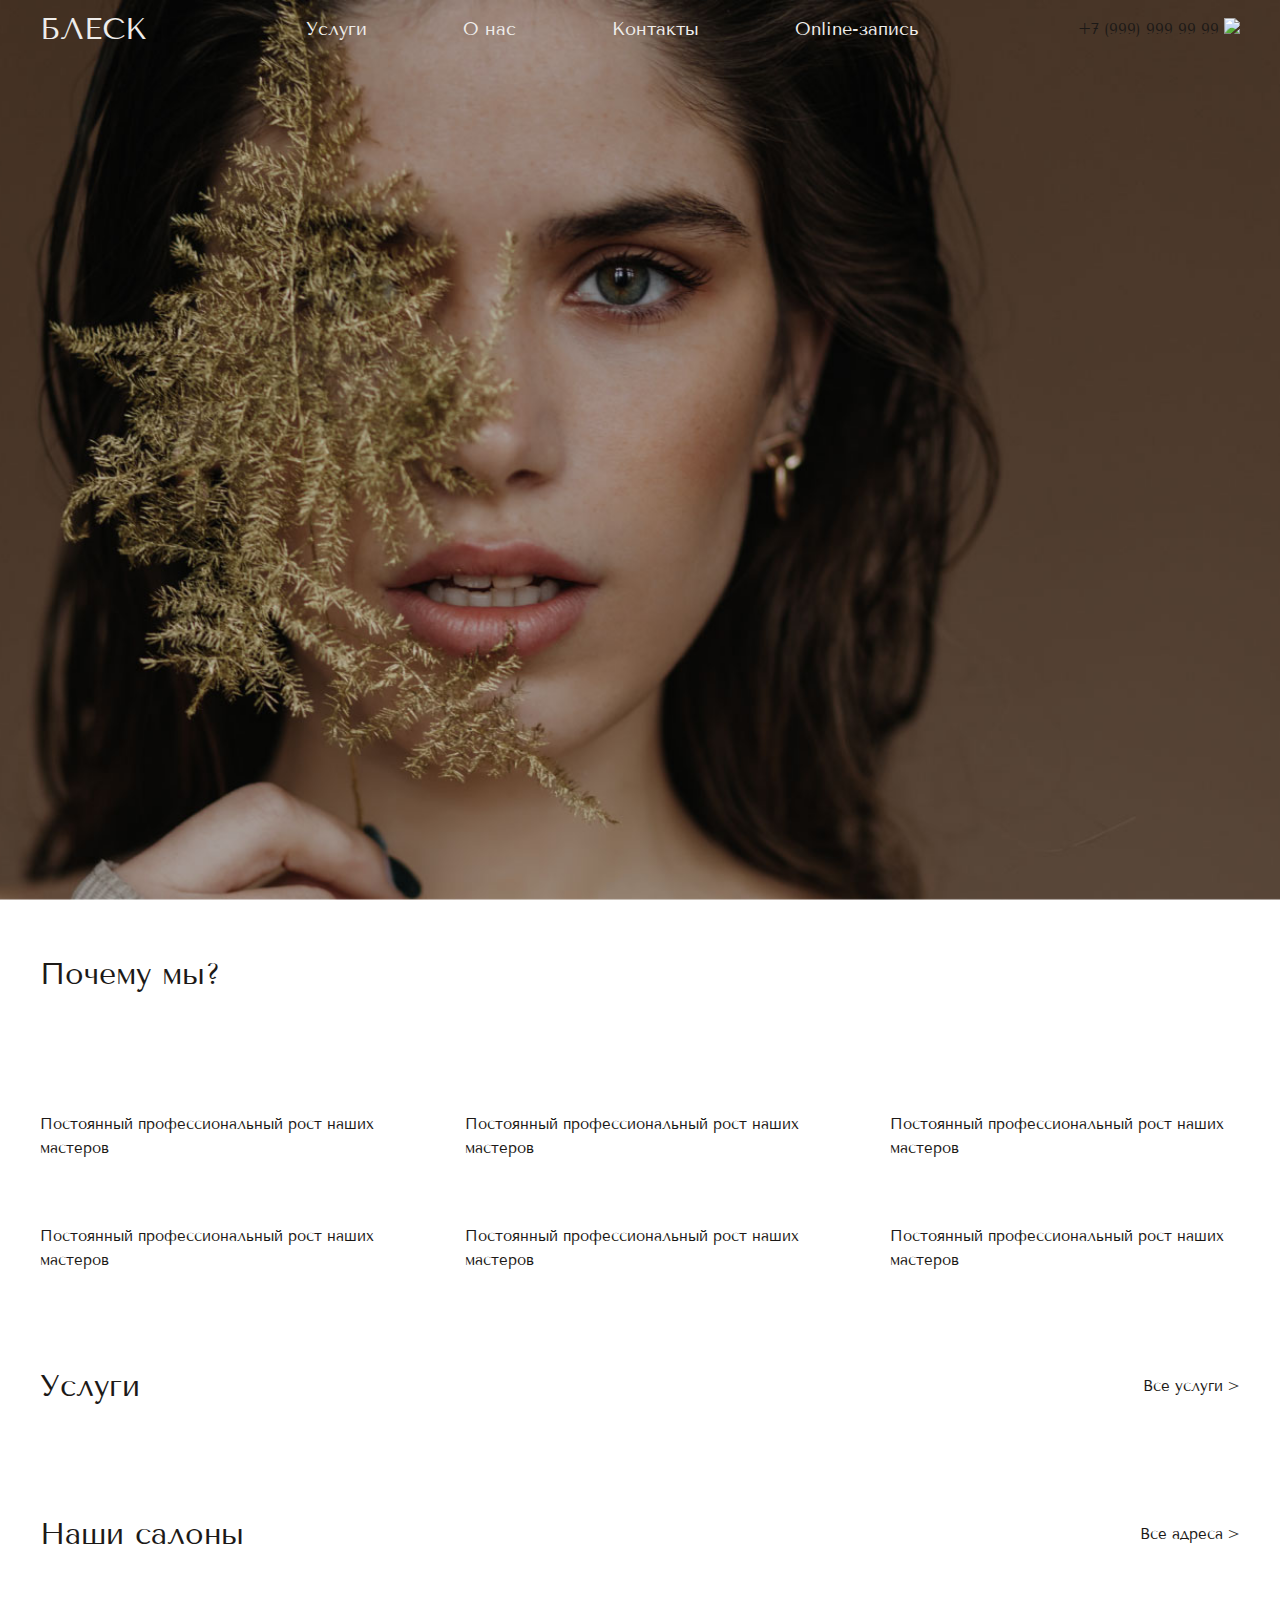
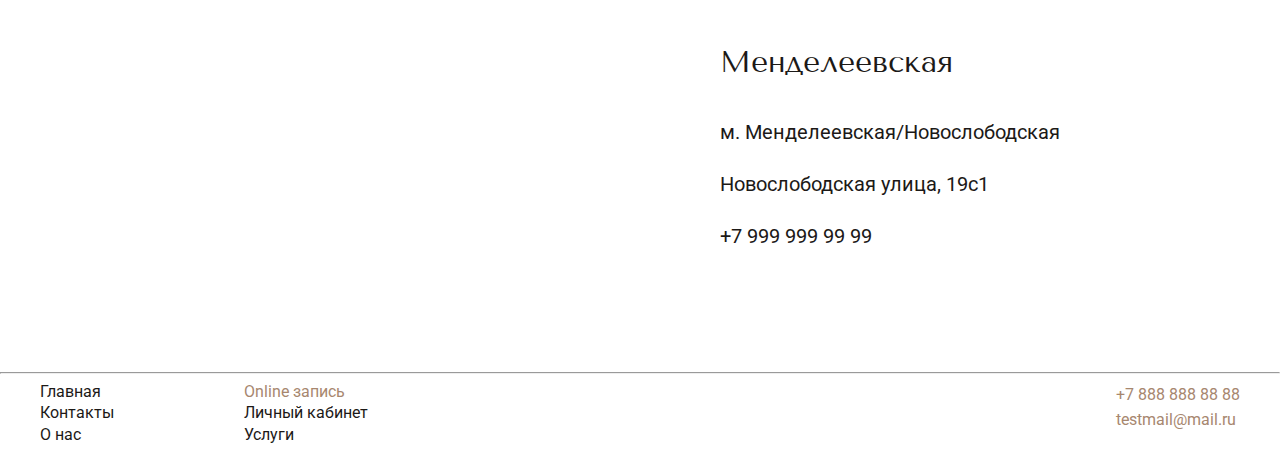
==== blesk.ru/index.html @ ce7372b4 "Add files via upload" ====
<!DOCTYPE html>
<html lang="en">
<head>
    <meta charset="UTF-8">
    <meta name="viewport" content="width=device-width, initial-scale=1.0">
    <link rel="stylesheet" href="assets/style.css">
    <link rel="stylesheet" href="assets/header.css">
    <link rel="stylesheet" href="assets/footer.css">
    <link rel="preconnect" href="https://fonts.googleapis.com">
<link rel="preconnect" href="https://fonts.gstatic.com" crossorigin>
<link href="https://fonts.googleapis.com/css2?family=Roboto:wght@300&family=Tenor+Sans&display=swap" rel="stylesheet">
    <link rel="preconnect" href="https://fonts.googleapis.com">
    <link rel="preconnect" href="https://fonts.gstatic.com" crossorigin>
    <link href="https://fonts.googleapis.com/css2?family=Tenor+Sans&display=swap" rel="stylesheet">
    <title>Блеск - салон красоты</title>
</head>
<body>

    <!-- Шапка -->
    <header class="header-main">
        <div class="container">
            <div class="header-main__inner">
                <div class="header-main__logo">Блеск</div>
                <nav class="header-main__nav">
                    <a class="header-main__nav__link" href="services.html">Услуги</a>
                    <a class="header-main__nav__link" href="#">О нас</a>
                    <a class="header-main__nav__link" href="#">Контакты</a>
                    <a class="header-main__nav__link" href="#">Online-запись</a>
                </nav>
                <div class="header-maincontacts">
                    <a href="tel:89999999999">+7 (999) 999 99 99</a>
                    <a href="#" class="contacts__logo" alt="Личный кабинет"><img src="/assets/img/lk2.png" width="30px"></a>
                </div>
            </div>
        </div>
    </header>

<!-- Секция с картинкой начальной -->
    <div class="intro">
        <div class="container"></div>
    </div>

    <div class="container">

        <!-- Секция "Почему мы?" -->
        <div class="intro__title">
            <p>Почему мы?</p>
        </div>
        <div class="intro2__content">
            <div class="intro2__content_object">
                <img clacc="intro2__ico" src="/assets/img/up1.png" alt="">
                <div class="intro2__text">Постоянный профессиональный рост наших мастеров</div>
            </div>
            <div class="intro2__content_object">
                <img clacc="intro2__ico" src="/assets/img/up1.png" alt="">
                <div class="intro2__text">Постоянный профессиональный рост наших мастеров</div>
            </div>
            <div class="intro2__content_object">
                <img clacc="intro2__ico" src="/assets/img/up1.png" alt="">
                <div class="intro2__text">Постоянный профессиональный рост наших мастеров</div>
            </div>
        </div>
        <div class="intro2__content">
            <div class="intro2__content_object">
                <img clacc="intro2__ico" src="/assets/img/up1.png" alt="">
                <div class="intro2__text">Постоянный профессиональный рост наших мастеров</div>
            </div>
            <div class="intro2__content_object">
                <img clacc="intro2__ico" src="/assets/img/up1.png" alt="">
                <div class="intro2__text">Постоянный профессиональный рост наших мастеров</div>
            </div>
            <div class="intro2__content_object">
                <img clacc="intro2__ico" src="/assets/img/up1.png" alt="">
                <div class="intro2__text">Постоянный профессиональный рост наших мастеров</div>
            </div>
        </div>



        <!-- Секция с услугами -->
        <div class="intro__title">
            <p>Услуги</p>
            <a href="#">Все услуги ></a>
        </div>
        <div class="intro3__services">
            <div class="intro3__item">
                <div class="intro3__item-img">
                    <img src="/assets/img/hair1.jpg" alt="" width="370px" border-radius="10px">
                </div>
                <div class="into3__text">Волосы</div>
            </div>
            <div class="intro3__item">
                <div class="intro3__item-img">
                    <img src="/assets/img/nail1.jpg" alt="" width="370px">
                </div>
                <div class="into3__text">Ногтевой сервис</div>
            </div>
            <div class="intro3__item">
                <div class="intro3__item-img">
                    <img src="/assets/img/makeup1.jpg" alt="" width="370px">
                </div>
                <div class="into3__text">Макияж</div>
            </div>
        </div>
        


        <!-- Секция с адресами -->
        <div class="intro__title">
            <p>Наши салоны</p>
            <a href="#">Все адреса ></a>
        </div>
        <div class="intro4__adresses">
            <div class="intro4__pictures">
                <div class="intro4__img1">
                    <img src="/assets/img/salon1.jpg" alt="">
                </div>
                <div class="intro4__img2">
                    <img src="/assets/img/salon2.jpg" alt="">
                </div>
                <div class="intro4__img3">
                    <img src="/assets/img/salon3.jpg" alt="">
                </div>
            </div>
            <div class="intro4__description">
                <p class="intro4__title">Менделеевская</p>
                <p class="text">м. Менделеевская/Новослободская</p>
                <p class="text">Новослободская улица, 19с1</p>
                <p class="text">+7 999 999 99 99</p>
            </div>
        </div>
    </div>


    <!-- Подвал -->
    <hr width="100%">
    <div class="container">
        <footer class="footer">
            <div class="footer__links">
                <div class="footer__links-column">
                    <p>Главная</p>
                    <p>Контакты</p>
                    <p>О нас</p>
                </div>
                <div class="footer__links-column">
                    <p class="footer__brown">Online запись</p>
                    <p>Личный кабинет</p>
                    <p>Услуги</p>
                </div>
            </div>
            
            <div class="footer__contacts">
                <a href="tel:88888888888">+7 888 888 88 88</a><br>
                <a href="emaito:testmail@mail.ru">testmail@mail.ru</a>
            </div>
        </footer>
    </div>
</body>
</html>
---- blesk.ru/assets/style.css ----
body {
    margin: 0;
    font-family: 'Tenor Sans', 
    sans-serif;

    font-size: 15px;
    line-height: 1.6;
    color: #1C1917;
}

*,
*:after,
*:before {
    box-sizing: border-box;
}

h1, h2, h3, h4, h5, h6 {
    margin: 0;
}

a {
    color: #1C1917;
    text-decoration: none;
}

.container {
    width: 100%;
    max-width: 1200px;
    margin: 0 auto;
}

p {
    font-size: 30px;
}

.text {
    font-size: 20px;
    font-family: 'Roboto', sans-serif;
}

.registration {
    margin: 40px 0;
    display: flex;
    justify-content: center;
    align-items: center;
}

.registration__button {
    width: 240px;
    height: 30px;

    display: flex;
    justify-content: center;
    align-items: center;

    background: #A7876F;
    color: #EFEDEB;

    border-radius: 20px;
    outline: #A7876F 1px solid;
    outline-offset: 4px;


}


.intro {
    width: 100%;
    height: 100vh;

    background: url("../assets/img/main.jpg")
    center no-repeat;
    background-size: cover;
}

.intro__title {
    display: flex;
    justify-content: space-between;
    align-items: center;
    

    padding: 20px 0;
    text-decoration: none;
}



/*///INTRO2///*/

.intro2__content{
    margin: 40px 0px;
    display: flex;
    justify-content: space-between;
    align-items: center;
}

.intro2__content-object {
    flex: 1 1 0;
    margin: 20px;
    position: relative;
    display: flex;
}

.intro2__ico {
    flex: 10%;
    position: absolute;
    top: 0;
    left: 0;
}

.intro2__text {
    flex: auto;
    width: 350px;
}



/*///INTRO3///*/
.intro3__services {
    width: 100%;
    display: flex;
    justify-content: space-between;
}

.intro3__item {
    background-color: #A7876F;
    position: relative;
}

.intro3__item:hover .into3__text {
    opacity: 1;
}

.intro3__item:hover .intro3__item-img {
    transform: translate3d(-10px, -10px, 0);
}

.intro3__item:hover .intro3__item-img img{
    opacity: .5;
}

.intro3__item-img {
    background: linear-gradient(0deg,
    #D6BEAB, #1C1917);

    transition: transform .2s linear;
}

.intro3__item-img img {
    display: block;
    transition: opacity .1s linear;
}

.into3__text {
    width: 100%;

    color: #EFEDEB;
    text-align: center;
    font-size: 24px;

    opacity: 0;

    position: absolute;
    top: 50%;
    left: 0;
    transform: translate3d(-10px, -50%, 0);

    transition: opacity .2s linear;
}



/*///INTRO4///*/
.intro4__adresses {
    display: flex;
    margin-bottom: 100px;
}

.intro4__pictures {
    width: 55%;
    display: grid;
    gap: 20px;
    grid-template-areas: 
    "A A A  A A A  A A A  A A A  A A A  A A A  A A A"
    "B C C  C C C  C C C  C C C  C C C  C C C  C C C";
}

.intro4__img1 {
    grid-area: A;
}

.intro4__img2 {
    grid-area: B;
}

.intro4__img3 {
    grid-area: C;
}

.intro4__description {
    margin-left: 20px;
}
---- blesk.ru/assets/header.css ----
.header-main {
    padding-top: 5px;
    position: absolute;
    top: 0;
    left: 0;
    right: 0;
    z-index: 1000;

    color: #EFEDEB;
}

.header-main__inner {
    display: flex;
    justify-content: space-between;
    align-items: center;
}


.header-main__logo {
    font-size: 30px;
    text-transform: uppercase;
}


.header-main__nav {
    font-size: 18px;
}


.header-main__nav__link {
    display: inline-block;
    vertical-align: top;
    color: #EFEDEB;
    text-decoration: none;

    margin: 0 45px;
    position: relative;
}


.header-main__nav__link:after {
    content: "";
    display: block;
    width: 100%;
    height: 1px;
    opacity: 0;

    background-color: #EFEDEB;
    position: absolute;
    top: 100%;
    left: 0%;
    z-index: 1;

    transition: opacity .1s linear;
}


.header-main__nav__link:hover::after{
    display: block;
    opacity: 1;
}

.header-main__contacts {
    align-items: center;
}

.header-main__contacts a {
    text-decoration: none;
    color: #EFEDEB;
}




/* HEADER */
.header {
    margin-bottom: 20px;
    padding-top: 5px;
    top: 0;
    left: 0;
    right: 0;

    height: 50px;
    background: #fff;


    color: #1C1917;
}

.header__inner {
    display: flex;
    justify-content: space-between;
    align-items: center;
}

.header__logo {
    font-size: 30px;
    text-transform: uppercase;
}

.nav {
    font-size: 18px;
}

.nav__link {
    display: inline-block;
    vertical-align: top;
    color: #1C1917;
    text-decoration: none;

    margin: 0 45px;
    position: relative;
}


.nav__link:after {
    content: "";
    display: block;
    width: 100%;
    height: 1px;
    opacity: 0;

    background-color: #1C1917;
    position: absolute;
    top: 100%;
    left: 0%;
    z-index: 1;

    transition: opacity .1s linear;
}


.nav__link:hover::after{
    display: block;
    opacity: 1;
}

.header__contacts {
    align-items: center;
}

.header__contacts a {
    text-decoration: none;
    color: #1C1917;
}
---- blesk.ru/assets/footer.css ----
.footer {
    display: flex;
    justify-content: space-between;

    margin-bottom: 30px;
}

.footer__links {
    flex: 30%;
    display: flex;
}

.footer__links-column {
    margin-right: 130px;
}

.footer__links-column p {
    font-family: 'Roboto', sans-serif;
    font-size: 16px;
    margin-top: -3px;
    margin-bottom: -4px;
}

.footer__brown {
    color: #A7876F;
}

.footer__contacts a{
    font-family: 'Roboto', sans-serif;
    color: #A7876F;
    margin-bottom: 10px;
    font-size: 16px;
}
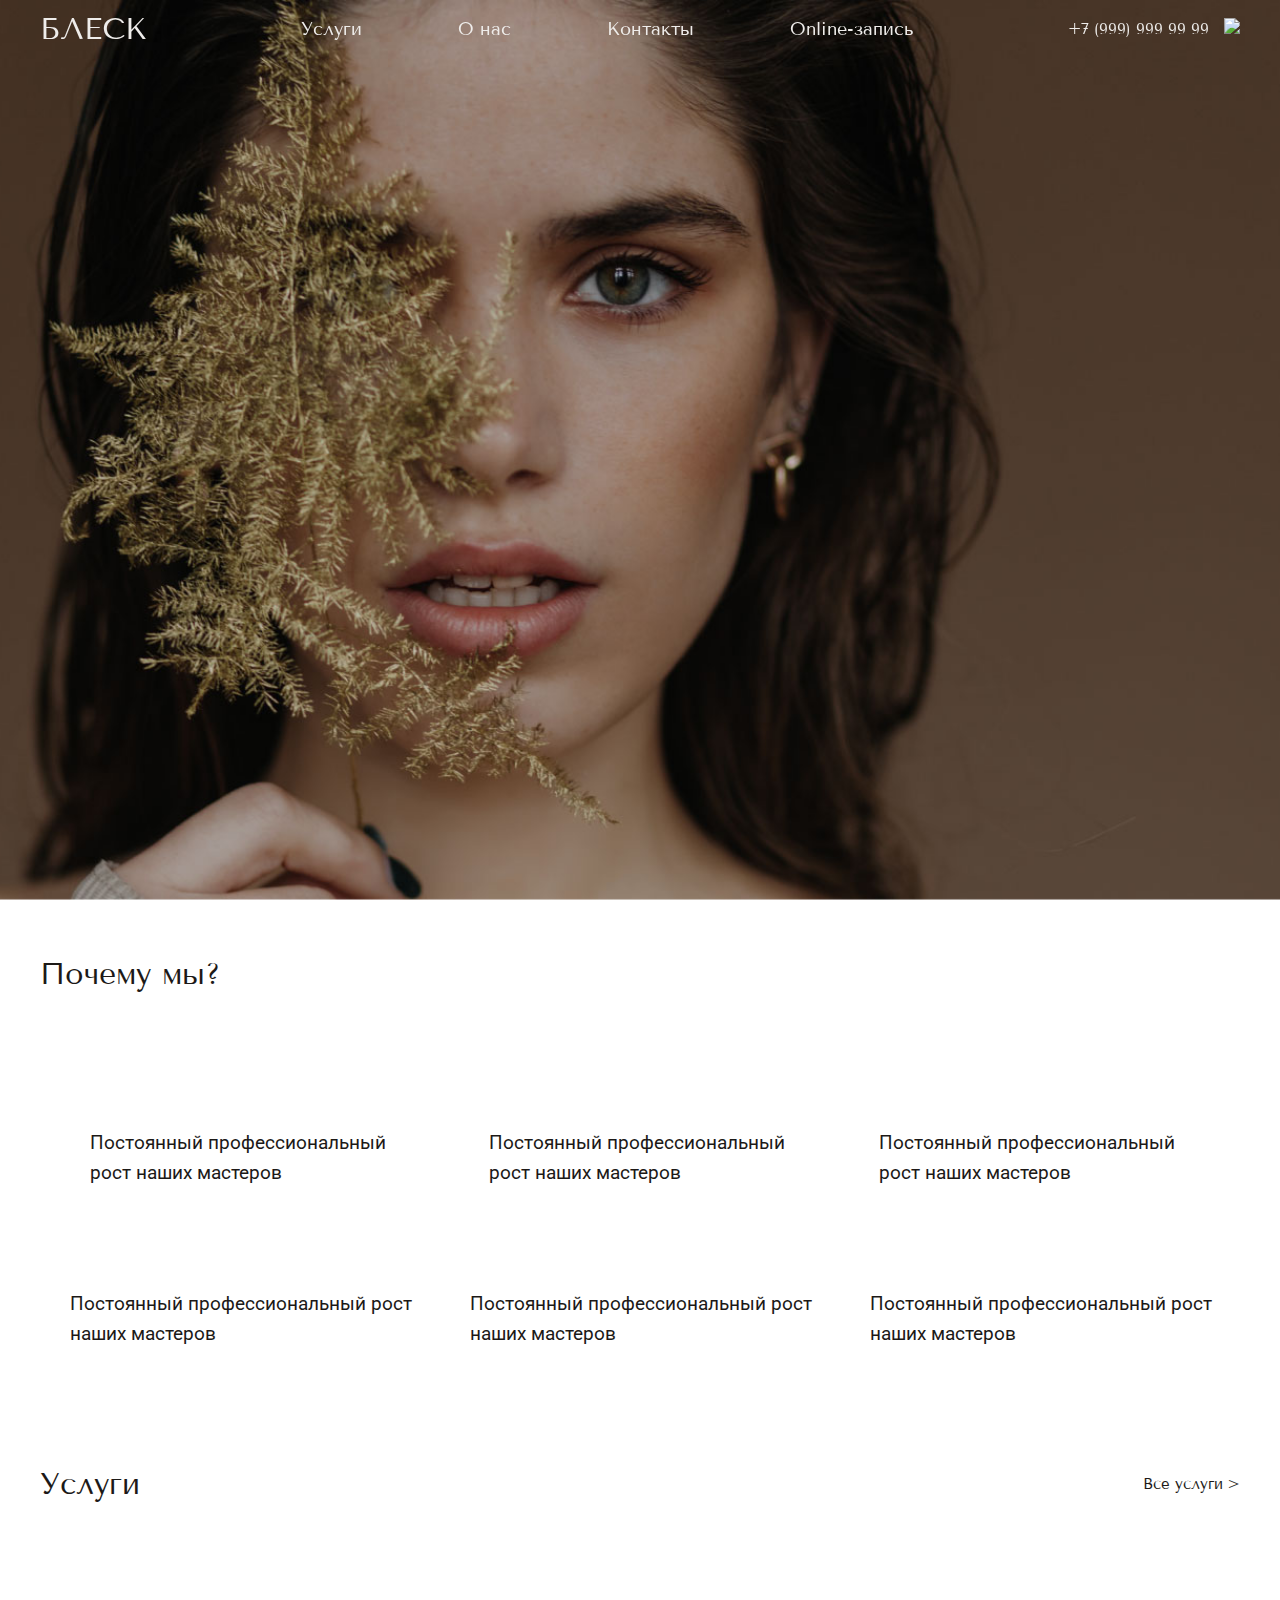
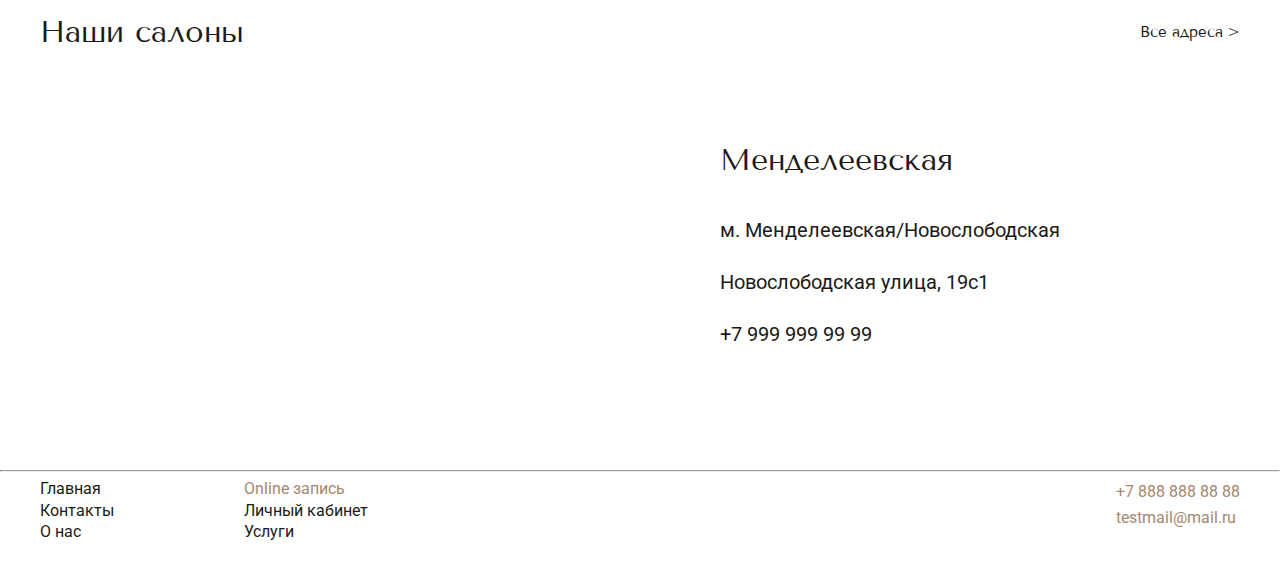
==== commit 7c421677: "Add files via upload" ====
--- a/blesk.ru/index.html
+++ b/blesk.ru/index.html
@@ -1,39 +1,126 @@
 <!DOCTYPE html>
 <html lang="en">
 <head>
-    <meta charset="UTF-8">
+<meta charset="UTF-8">
     <meta name="viewport" content="width=device-width, initial-scale=1.0">
     <link rel="stylesheet" href="assets/style.css">
     <link rel="stylesheet" href="assets/header.css">
     <link rel="stylesheet" href="assets/footer.css">
+    <link rel="stylesheet" href="assets/services.css">
+    <link rel="stylesheet" href="assets/about.css">
+    <link rel="stylesheet" href="assets/adresses.css">
+    <link rel="stylesheet" href="assets/pop_up.css">
+    <link rel="stylesheet" href="assets/popup1.css">
+    <link rel="stylesheet" href="assets/lk.css">
     <link rel="preconnect" href="https://fonts.googleapis.com">
 <link rel="preconnect" href="https://fonts.gstatic.com" crossorigin>
-<link href="https://fonts.googleapis.com/css2?family=Roboto:wght@300&family=Tenor+Sans&display=swap" rel="stylesheet">
+<link href="https://fonts.googleapis.com/css2?family=Roboto:wght@300;400&family=Tenor+Sans&display=swap" rel="stylesheet">
     <link rel="preconnect" href="https://fonts.googleapis.com">
     <link rel="preconnect" href="https://fonts.gstatic.com" crossorigin>
     <link href="https://fonts.googleapis.com/css2?family=Tenor+Sans&display=swap" rel="stylesheet">
     <title>Блеск - салон красоты</title>
+    
 </head>
+
+<style>
+    .container {
+        margin-bottom: 0;
+    }
+</style>
 <body>
 
     <!-- Шапка -->
-    <header class="header-main">
+    <header class="header-main" >
         <div class="container">
             <div class="header-main__inner">
                 <div class="header-main__logo">Блеск</div>
                 <nav class="header-main__nav">
                     <a class="header-main__nav__link" href="services.html">Услуги</a>
-                    <a class="header-main__nav__link" href="#">О нас</a>
-                    <a class="header-main__nav__link" href="#">Контакты</a>
+                    <a class="header-main__nav__link" href="about.html">О нас</a>
+                    <a class="header-main__nav__link" href="adresses.hml">Контакты</a>
                     <a class="header-main__nav__link" href="#">Online-запись</a>
                 </nav>
-                <div class="header-maincontacts">
+                <div class="header-main__contacts">
                     <a href="tel:89999999999">+7 (999) 999 99 99</a>
-                    <a href="#" class="contacts__logo" alt="Личный кабинет"><img src="/assets/img/lk2.png" width="30px"></a>
+                    <a href="#" class="contacts__logo" alt="Личный кабинет" id="open-popup" ><img src="/assets/img/lk2.png" width="30px"></a>
                 </div>
             </div>
         </div>
     </header>
+
+    <!-- ВСПЛЫВАЮЩЕЕ ОКНО ДЛЯ ВХОДА В СИСТЕМУ -->
+<div class="popup" id="popup" >
+    <div class="popup__container">
+        <div class="popup__body" >
+
+            <div class="photo-section">
+                <img src="/assets/img/login_pct.jpg" width="100%">
+            </div>
+
+            <!-- ЗАГОЛОВОК ВЫБОР ПОПАПА -->
+            <div class="formbox" >
+                <div class="form-title">
+                    <button class="form-title_btn" onclick="showLoginForm()">Вход</button>
+                    <button class="form-title_btn" onclick="showRegistrationForm()">Регистрация</button>
+                </div>
+
+                <!-- ТУТ ВЫСВЕЧИВАЮТСЯ ФОРМЫ -->
+                <div class="login-section" id="popup1" >
+                    <div class="form">
+
+                        <!-- ПЕРВАЯ ФОРМА ДЛЯ ВХОДА -->
+                        <form class="loginForm" action="/login" method="post" id="loginForm">
+
+                            <div class="input-box">
+                                <label for="">Эл. почта</label>
+                                <input type="email" name="username" id="">
+                            </div>
+
+                            <div class="input-box">
+                                <div class="input-box__label">
+                                    <label for="">Пароль</label>
+                                    <a href="#" >Забыли пароль?</a>
+                                </div>
+                                <input type="password" name="password">
+                            </div>
+                            
+                            <a href="lk.php" ><button class="login-button" >Вход</button></a>
+                        </form>
+
+
+                        <!-- ВТОРАЯ ФОРМА ДЛЯ РЕГИСТРАЦИИ -->
+                        <form class="registrationForm" action="/registration" method="post" id="registrationForm">
+                            <div class="input-box">
+                                <label for="">Имя</label>
+                                <input ype="text" name="name" id="">
+                            </div>
+
+                            <div class="input-box">
+                                <label for="">Эл. почта</label>
+                                <input type="email" name="email" id="">
+                            </div>
+
+                            <div class="input-box">
+                                <label for="">Пароль</label>
+                                <input type="password" name="password" id="">
+                            </div>
+
+                            <a href="lk.html" ><button class="login-button">Регистрация</button></a>
+
+                        </form>
+
+
+                    </div>
+                </div>
+            </div>
+            <div class="popup__close close_popup" id="close-popup" >&#10006</div>
+        </div>
+    </div>
+</div>
+
+<script defer src="scripts/popup.js"></script>
+<script defer src="scripts/login.js"></script>
+<!-- КОНЕЦ ШАПКИ -->
 
 <!-- Секция с картинкой начальной -->
     <div class="intro">
@@ -48,8 +135,10 @@
         </div>
         <div class="intro2__content">
             <div class="intro2__content_object">
-                <img clacc="intro2__ico" src="/assets/img/up1.png" alt="">
-                <div class="intro2__text">Постоянный профессиональный рост наших мастеров</div>
+            <div class="intro2__content_object">
+                <img clacc="intro2__ico" src="/assets/img/up1.png" alt="">
+                <div class="intro2__text">Постоянный профессиональный рост наших мастеров</div>
+            </div>
             </div>
             <div class="intro2__content_object">
                 <img clacc="intro2__ico" src="/assets/img/up1.png" alt="">
@@ -155,5 +244,10 @@
             </div>
         </footer>
     </div>
+
+    
+    <script defer src="scripts/popup.js"></script>
+    <script defer src="scripts/login.js" ></script>
+    
 </body>
 </html>--- a/blesk.ru/assets/style.css
+++ b/blesk.ru/assets/style.css
@@ -27,10 +27,19 @@
     width: 100%;
     max-width: 1200px;
     margin: 0 auto;
+    margin-bottom: 60px;
 }
 
 p {
     font-size: 30px;
+}
+
+img {
+    max-width: 100%;
+}
+
+button {
+    cursor: pointer;
 }
 
 .text {
@@ -39,7 +48,7 @@
 }
 
 .registration {
-    margin: 40px 0;
+    margin: 50px 0;
     display: flex;
     justify-content: center;
     align-items: center;
@@ -60,7 +69,7 @@
     outline: #A7876F 1px solid;
     outline-offset: 4px;
 
-
+    cursor: pointer;
 }
 
 
@@ -94,23 +103,22 @@
     align-items: center;
 }
 
-.intro2__content-object {
-    flex: 1 1 0;
+.intro2__content_object {
     margin: 20px;
-    position: relative;
-    display: flex;
+    display: flex;
+    justify-content: space-between;
+    align-items: top;
 }
 
 .intro2__ico {
-    flex: 10%;
-    position: absolute;
-    top: 0;
-    left: 0;
+
 }
 
 .intro2__text {
-    flex: auto;
-    width: 350px;
+    font-size: 19px;
+    font-family: 'Roboto', sans-serif;
+
+    margin-left: 10px;
 }
 
 
@@ -181,8 +189,8 @@
     display: grid;
     gap: 20px;
     grid-template-areas: 
-    "A A A  A A A  A A A  A A A  A A A  A A A  A A A"
-    "B C C  C C C  C C C  C C C  C C C  C C C  C C C";
+    "A A A A  A A A A  A A A A  A A A A"
+    "B C C C  C C C C  C C C C  C C C C";
 }
 
 .intro4__img1 {
--- a/blesk.ru/assets/header.css
+++ b/blesk.ru/assets/header.css
@@ -1,12 +1,13 @@
 .header-main {
     padding-top: 5px;
-    position: absolute;
+    position: fixed;
     top: 0;
     left: 0;
     right: 0;
-    z-index: 1000;
+    z-index: 1;
 
     color: #EFEDEB;
+    background: transparent;
 }
 
 .header-main__inner {
@@ -61,6 +62,7 @@
 }
 
 .header-main__contacts {
+    display: flex;
     align-items: center;
 }
 
@@ -69,6 +71,9 @@
     color: #EFEDEB;
 }
 
+.contacts__logo {
+    margin-left: 15px;
+}
 
 
 
@@ -79,6 +84,7 @@
     top: 0;
     left: 0;
     right: 0;
+    z-index: 1;
 
     height: 50px;
     background: #fff;
@@ -135,11 +141,13 @@
     opacity: 1;
 }
 
-.header__contacts {
+.contacts {
+    display: flex;
     align-items: center;
 }
 
-.header__contacts a {
+.contacts a {
     text-decoration: none;
     color: #1C1917;
 }
+
--- a/blesk.ru/assets/services.css
+++ b/blesk.ru/assets/services.css
@@ -0,0 +1,71 @@
+.services__header {
+    display: flex;
+}
+
+.services__header-block {
+    display: flex;
+    justify-content: center;
+    align-items: center;
+    flex: auto;
+
+    margin-top: 20px;
+    margin-bottom: 30px;
+    height: 55px;
+
+    font-size: 20px;
+}
+
+#services-hair{
+    background-color: #A7876F;
+    color: #EFEDEB;
+    border-radius: 5px 0 0 5px;
+}
+
+#services-nail {
+    background-color: #a7876f00;
+}
+
+#services-make-up {
+    background-color: #a7876f00;
+}
+
+#services-kombo {
+    background-color: #a7876f00;
+    border-radius: 0 5px 5px 0;
+}
+
+.services__title {
+    font-size: 20px;
+
+    margin-bottom: 30px;
+
+    position: relative;
+}
+
+
+.services__title:after {
+    content: "";
+    display: block;
+    width: 180px;
+    height: 1px;
+
+    background-color: #1C1917;
+    position: absolute;
+    top: 100%;
+    left: 0%;
+}
+
+.services__object {
+    display: flex;
+    justify-content: space-between;
+    align-items: center;
+}
+
+.services__object-name {
+    font-family: 'Roboto', sans-serif;
+    flex: auto;
+}
+
+.services__object-price {
+    margin-right: 50px;
+}--- a/blesk.ru/assets/about.css
+++ b/blesk.ru/assets/about.css
@@ -0,0 +1,17 @@
+.about__main {
+    display: flex;
+    justify-content: space-between;
+    align-items: top;
+}
+
+.about_img {
+    flex: 1;
+}
+
+.about__text {
+    flex: 1;
+
+    font-size: 18px;
+    font-family: 'Roboto', sans-serif;
+
+}--- a/blesk.ru/assets/adresses.css
+++ b/blesk.ru/assets/adresses.css
@@ -0,0 +1,14 @@
+.adresses {
+    display: flex;
+    justify-content: space-between;
+}
+
+.adresses__column {
+    width: 40%;
+
+    font-size: 15px;
+}
+
+.adresses__column a{
+    font-family: 'Roboto', sans-serif;
+}--- a/blesk.ru/assets/pop_up.css
+++ b/blesk.ru/assets/pop_up.css
@@ -0,0 +1,180 @@
+.popup{
+    width: 100%;
+    height: 100vh;
+    position: fixed;
+    background-color: rgba(28, 25, 23, .8);
+    z-index: 1001;
+
+    visibility: hidden;
+    opacity: 0;
+    transition: opacity .4s, visibility .4s;
+
+}
+
+.popup.open {
+    visibility: visible;
+    opacity: 1;
+}
+
+.popup__container {
+    display: flex;
+    justify-content: center;
+    align-items: center;
+
+    width: 100%;
+    height: 100%;
+}
+
+.popup__body {
+    margin: auto;
+    width: 800px;
+    height: 442px;
+    background-color: #fff;
+    position: relative;
+
+    display: flex;
+
+    transform: scale(0);
+    transition: transform .8s;
+}
+
+.popup.open .popup__body {
+    transform: scale(1);
+}
+
+.photo-section {
+    width: 50%;
+}
+
+.formbox {
+    margin: auto 0px 0px 0px;
+    height: 380px;
+    display: grid;
+    justify-content: center;
+    padding: 40px 0px 40px 60px;
+}
+
+.login-section {
+    width: auto;
+    display: flex;
+    align-items: center;
+}
+
+.form {
+    display: flex;
+    justify-content: center;
+    align-items: start;
+}
+
+.form-title {
+    /* margin-bottom: -35px; */
+    display: flex;
+}
+
+.form-title_btn {
+    height: 30px;
+
+    background: none;
+    border: none;
+
+    padding-left: 0px;
+    font-size: 20px;
+    font-family: 'Tenor Sans', 
+    sans-serif;
+    margin-right: 20px;
+    margin-bottom: 15px;
+
+
+    position: relative;
+}
+
+.form-title_btn.top {
+
+}
+
+.form-title_btn::after {
+    content: "";
+    display: block;
+    width: 100%;
+    height: 1px;
+
+    background-color: #1C1917;
+    position: absolute;
+    top: 100%;
+    left: 0%;
+    z-index: 1002;
+}
+
+
+.input-box {
+    margin-bottom: 15px;
+}
+
+.input-box label {
+    font-size: 13px;
+    font-family: 'Roboto', sans-serif;
+}
+
+.input-box a {
+    font-size: 13px;
+    font-family: 'Roboto', sans-serif;
+    color: #A7876F;
+}
+
+.input-box__label {
+    display: flex;
+    justify-content: space-between;
+}
+
+.popup__body input {
+    display: block;
+    width: 250px;
+    height: 25px;
+
+    padding: 5px 20px;
+    border-radius: 6px;
+    border: 1px solid #1C1917;
+
+    outline: none;
+}
+
+.login-button {
+    display: block;
+    width: 250px;
+    height: 25px;
+
+    padding: 17px 20px;
+    border-radius: 6px;
+    background: #A7876F;
+    border: none;
+
+    cursor: pointer;
+
+    display: flex;
+    justify-content: center;
+    align-items: center;
+    color: #EFEDEB;
+    font-family: 'Tenor Sans', sans-serif;
+    font-size: 16px;
+}
+
+.registrationForm {
+    display: none;
+}
+
+
+
+
+
+
+
+.popup__close {
+    position: absolute;
+    top: 15px;
+    right: 15px;
+
+    font-size: 21px;
+
+    cursor: pointer;
+
+}--- a/blesk.ru/assets/popup1.css
+++ b/blesk.ru/assets/popup1.css
@@ -0,0 +1,11 @@
+/* #popup {
+    display: none;
+    position: fixed;
+    top: 50%;
+    left: 50%;
+    transform: translate(-50%, -50%);
+    padding: 20px;
+    background-color: #fff;
+    box-shadow: 0 0 10px rgba(0, 0, 0, 0.5);
+    z-index: 999;
+  } */--- a/blesk.ru/assets/lk.css
+++ b/blesk.ru/assets/lk.css
@@ -0,0 +1,32 @@
+.user {
+    display: flex;
+    justify-content: space-between;
+    align-items: start;
+}
+
+.user__info {
+    display: flex;
+    align-items: start;
+}
+
+.user__perconal{
+    margin-left: 35px;
+    align-items: start;
+}
+
+.future-service__services {
+    display: flex;
+}
+
+.future-service__item {
+    display: flex;
+    margin-right: 150px;
+    margin-bottom: 40px;
+}
+
+.future-service__pivot {
+    font-size: 60px;
+    font-weight: 900;
+
+    margin-top: -50px;
+}